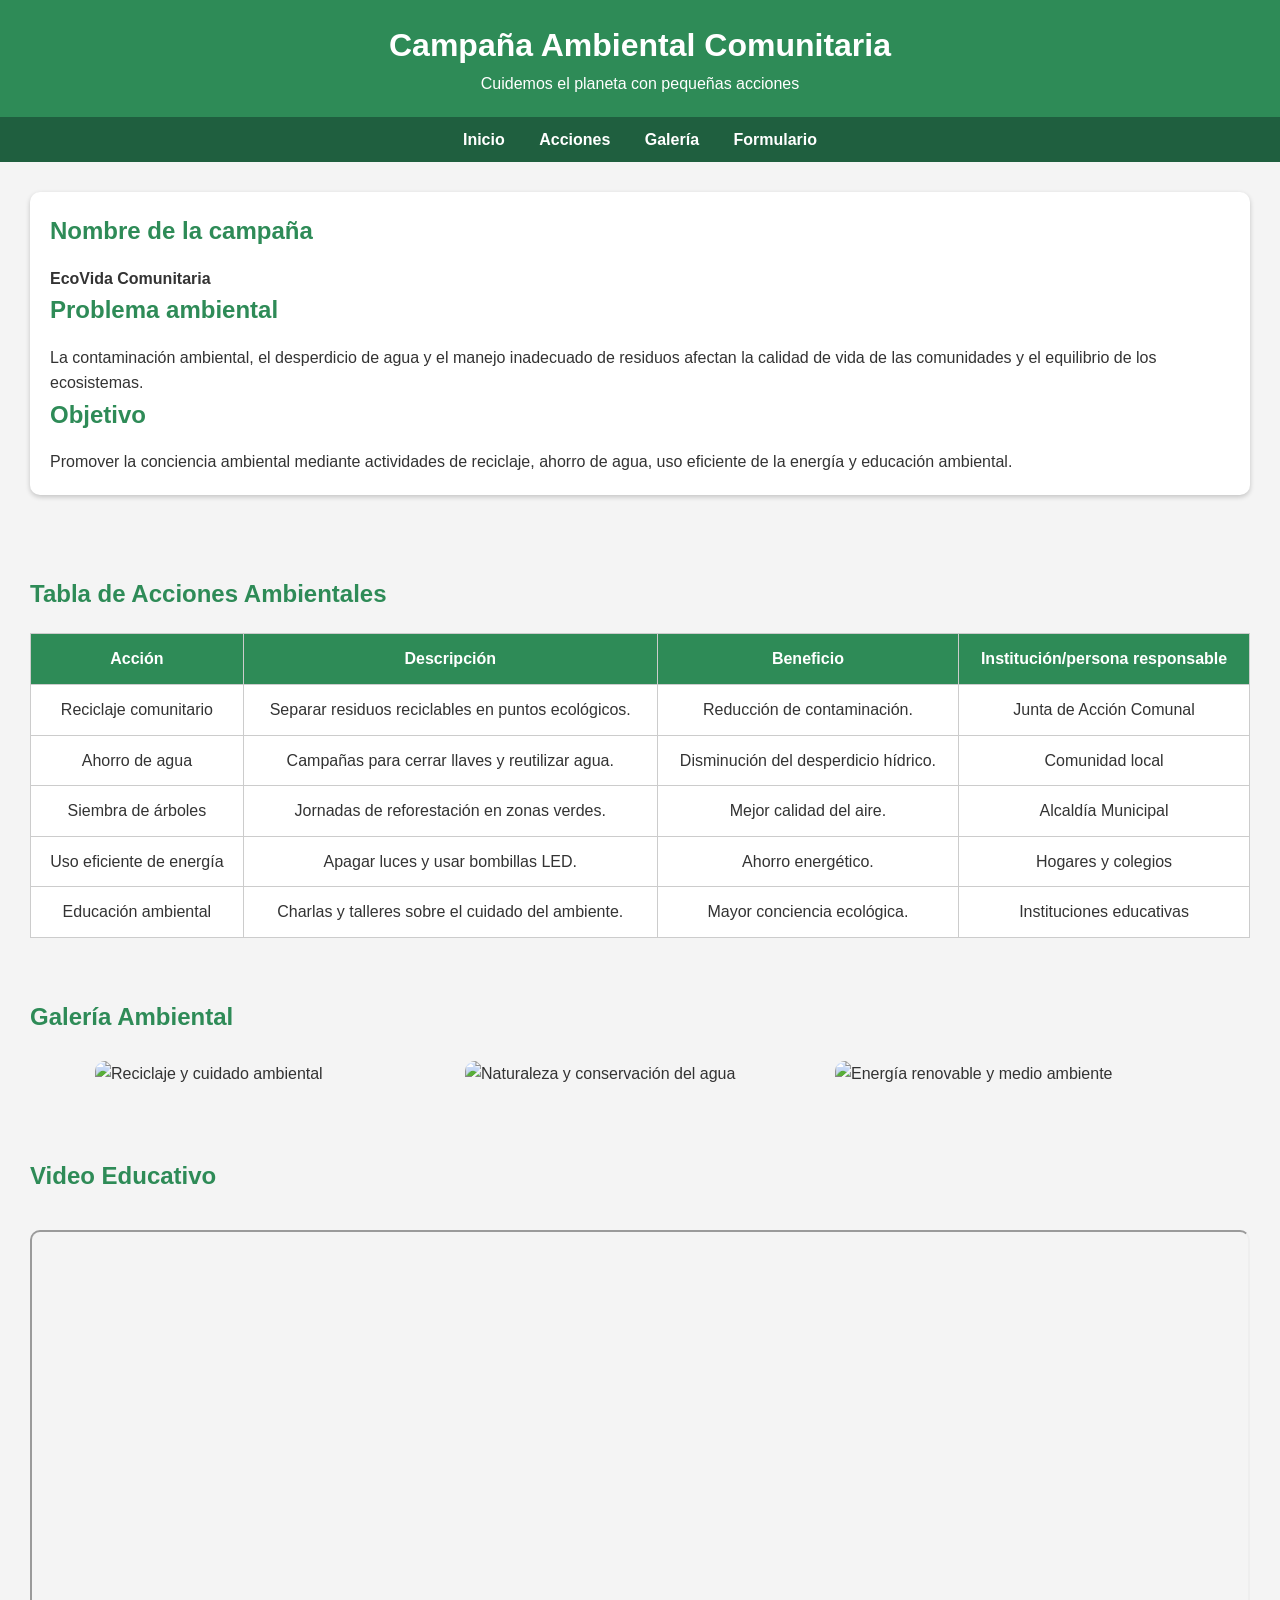
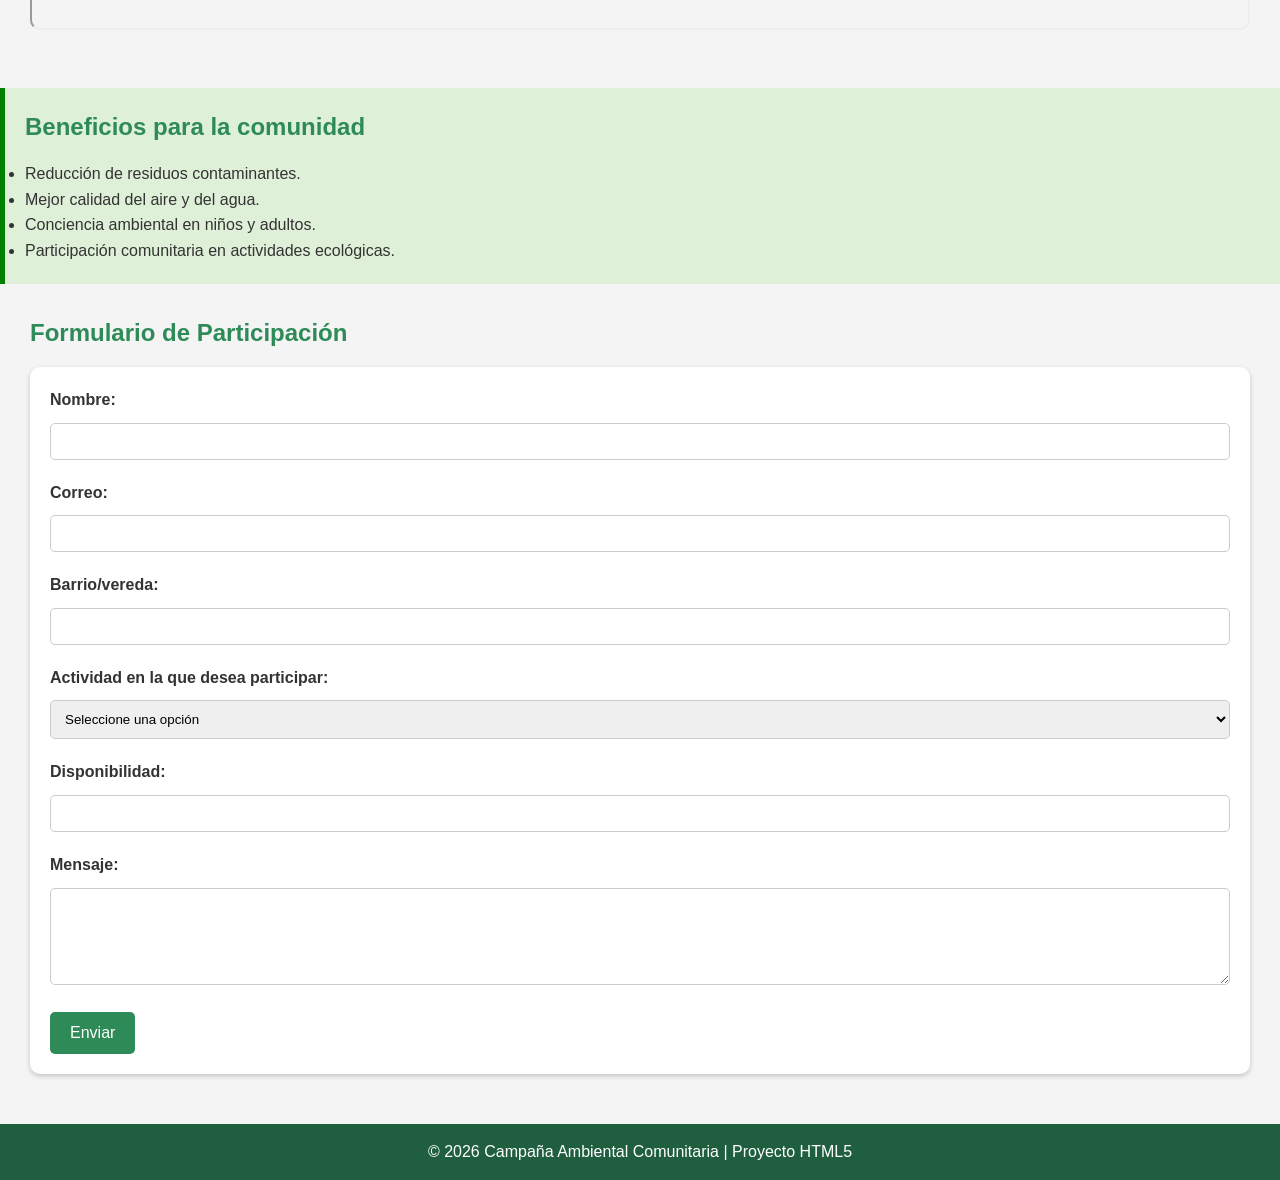
==== index.html @ 14d53672 "Remove empty line at the start of index.html" ====
<!DOCTYPE html>
<html lang="es">
<head>
    <meta charset="UTF-8">
    <meta name="viewport" content="width=device-width, initial-scale=1.0">
    <meta name="description" content="Campaña ambiental sobre reciclaje, ahorro de agua y cuidado del medio ambiente.">
    <title>Campaña Ambiental Comunitaria</title>

    <style>
        * {
            margin: 0;
            padding: 0;
            box-sizing: border-box;
            font-family: Arial, sans-serif;
        }

        body {
            background-color: #f4f4f4;
            color: #333;
            line-height: 1.6;
        }

        header {
            background: #2e8b57;
            color: white;
            padding: 20px;
            text-align: center;
        }

        nav {
            background: #1f5f3f;
            padding: 10px;
            text-align: center;
        }

        nav a {
            color: white;
            text-decoration: none;
            margin: 0 15px;
            font-weight: bold;
        }

        nav a:hover {
            color: yellow;
        }

        section {
            padding: 30px;
        }

        h2 {
            color: #2e8b57;
            margin-bottom: 15px;
        }

        article {
            background: white;
            padding: 20px;
            border-radius: 10px;
            margin-bottom: 20px;
            box-shadow: 0px 2px 5px rgba(0,0,0,0.2);
        }

        img {
            width: 100%;
            max-width: 350px;
            border-radius: 10px;
            margin: 10px;
        }

        .galeria {
            display: flex;
            flex-wrap: wrap;
            justify-content: center;
        }

        table {
            width: 100%;
            border-collapse: collapse;
            margin-top: 20px;
            background: white;
        }

        table, th, td {
            border: 1px solid #ccc;
        }

        th {
            background: #2e8b57;
            color: white;
        }

        th, td {
            padding: 12px;
            text-align: center;
        }

        form {
            background: white;
            padding: 20px;
            border-radius: 10px;
            box-shadow: 0px 2px 5px rgba(0,0,0,0.2);
        }

        label {
            font-weight: bold;
        }

        input, select, textarea {
            width: 100%;
            padding: 10px;
            margin: 10px 0 20px;
            border-radius: 5px;
            border: 1px solid #ccc;
        }

        button {
            background: #2e8b57;
            color: white;
            border: none;
            padding: 12px 20px;
            border-radius: 5px;
            cursor: pointer;
            font-size: 16px;
        }

        button:hover {
            background: #246b45;
        }

        aside {
            background: #dff0d8;
            padding: 20px;
            border-left: 5px solid green;
            margin-top: 20px;
        }

        footer {
            background: #1f5f3f;
            color: white;
            text-align: center;
            padding: 15px;
            margin-top: 20px;
        }

        iframe {
            width: 100%;
            height: 400px;
            border-radius: 10px;
            margin-top: 20px;
        }
    </style>
</head>
<body>

    <header>
        <h1>Campaña Ambiental Comunitaria</h1>
        <p>Cuidemos el planeta con pequeñas acciones</p>
    </header>

    <nav>
        <a href="#inicio">Inicio</a>
        <a href="#acciones">Acciones</a>
        <a href="#galeria">Galería</a>
        <a href="#formulario">Formulario</a>
    </nav>

    <section id="inicio">
        <article>
            <h2>Nombre de la campaña</h2>
            <p><strong>EcoVida Comunitaria</strong></p>

            <h2>Problema ambiental</h2>
            <p>
                La contaminación ambiental, el desperdicio de agua y el manejo inadecuado
                de residuos afectan la calidad de vida de las comunidades y el equilibrio
                de los ecosistemas.
            </p>

            <h2>Objetivo</h2>
            <p>
                Promover la conciencia ambiental mediante actividades de reciclaje,
                ahorro de agua, uso eficiente de la energía y educación ambiental.
            </p>
        </article>
    </section>

    <section id="acciones">
        <h2>Tabla de Acciones Ambientales</h2>

        <table>
            <tr>
                <th>Acción</th>
                <th>Descripción</th>
                <th>Beneficio</th>
                <th>Institución/persona responsable</th>
            </tr>

            <tr>
                <td>Reciclaje comunitario</td>
                <td>Separar residuos reciclables en puntos ecológicos.</td>
                <td>Reducción de contaminación.</td>
                <td>Junta de Acción Comunal</td>
            </tr>

            <tr>
                <td>Ahorro de agua</td>
                <td>Campañas para cerrar llaves y reutilizar agua.</td>
                <td>Disminución del desperdicio hídrico.</td>
                <td>Comunidad local</td>
            </tr>

            <tr>
                <td>Siembra de árboles</td>
                <td>Jornadas de reforestación en zonas verdes.</td>
                <td>Mejor calidad del aire.</td>
                <td>Alcaldía Municipal</td>
            </tr>

            <tr>
                <td>Uso eficiente de energía</td>
                <td>Apagar luces y usar bombillas LED.</td>
                <td>Ahorro energético.</td>
                <td>Hogares y colegios</td>
            </tr>

            <tr>
                <td>Educación ambiental</td>
                <td>Charlas y talleres sobre el cuidado del ambiente.</td>
                <td>Mayor conciencia ecológica.</td>
                <td>Instituciones educativas</td>
            </tr>
        </table>
    </section>

    <section id="galeria">
        <h2>Galería Ambiental</h2>

        <div class="galeria">
            <img src="https://images.unsplash.com/photo-1497436072909-60f360e1d4b1?q=80&w=1000&auto=format&fit=crop" alt="Reciclaje y cuidado ambiental">

            <img src="https://images.unsplash.com/photo-1506744038136-46273834b3fb?q=80&w=1000&auto=format&fit=crop" alt="Naturaleza y conservación del agua">

            <img src="https://images.unsplash.com/photo-1473448912268-2022ce9509d8?q=80&w=1000&auto=format&fit=crop" alt="Energía renovable y medio ambiente">
        </div>
    </section>

    <section>
        <h2>Video Educativo</h2>

        <iframe
            src="https://www.youtube.com/embed/Sn_R0zHDAmo"
            title="Video sobre reciclaje"
            allowfullscreen>
        </iframe>
    </section>

    <aside>
        <h2>Beneficios para la comunidad</h2>
        <ul>
            <li>Reducción de residuos contaminantes.</li>
            <li>Mejor calidad del aire y del agua.</li>
            <li>Conciencia ambiental en niños y adultos.</li>
            <li>Participación comunitaria en actividades ecológicas.</li>
        </ul>
    </aside>

    <section id="formulario">
        <h2>Formulario de Participación</h2>

        <form>
            <label for="nombre">Nombre:</label>
            <input type="text" id="nombre" name="nombre" required minlength="3">

            <label for="correo">Correo:</label>
            <input type="email" id="correo" name="correo" required>

            <label for="barrio">Barrio/vereda:</label>
            <input type="text" id="barrio" name="barrio" required>

            <label for="actividad">Actividad en la que desea participar:</label>
            <select id="actividad" name="actividad" required>
                <option value="">Seleccione una opción</option>
                <option value="reciclaje">Reciclaje</option>
                <option value="agua">Ahorro de agua</option>
                <option value="energia">Ahorro de energía</option>
                <option value="reforestacion">Reforestación</option>
            </select>

            <label for="disponibilidad">Disponibilidad:</label>
            <input type="text" id="disponibilidad" name="disponibilidad" required>

            <label for="mensaje">Mensaje:</label>
            <textarea id="mensaje" name="mensaje" rows="5" maxlength="250" required></textarea>

            <button type="submit">Enviar</button>
        </form>
    </section>

    <footer>
        <p>© 2026 Campaña Ambiental Comunitaria | Proyecto HTML5</p>
    </footer>

</body>
</html>
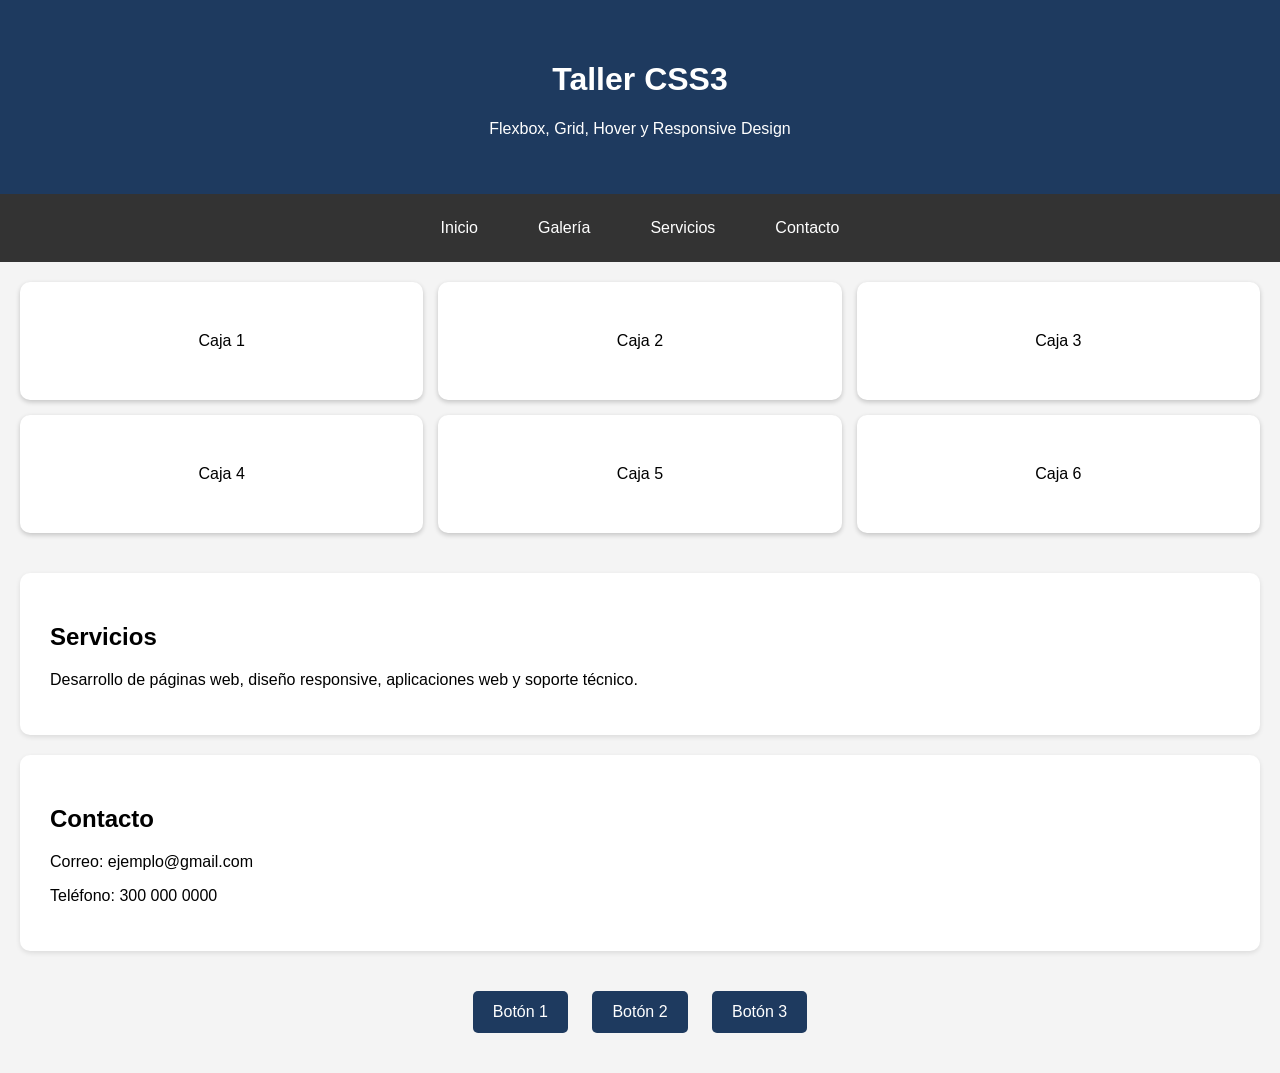
==== commit 03476cff: "Rename index2.html to index.html" ====
--- a/index.html
+++ b/index.html
@@ -3,304 +3,57 @@
 <head>
     <meta charset="UTF-8">
     <meta name="viewport" content="width=device-width, initial-scale=1.0">
-    <meta name="description" content="Campaña ambiental sobre reciclaje, ahorro de agua y cuidado del medio ambiente.">
-    <title>Campaña Ambiental Comunitaria</title>
-
-    <style>
-        * {
-            margin: 0;
-            padding: 0;
-            box-sizing: border-box;
-            font-family: Arial, sans-serif;
-        }
-
-        body {
-            background-color: #f4f4f4;
-            color: #333;
-            line-height: 1.6;
-        }
-
-        header {
-            background: #2e8b57;
-            color: white;
-            padding: 20px;
-            text-align: center;
-        }
-
-        nav {
-            background: #1f5f3f;
-            padding: 10px;
-            text-align: center;
-        }
-
-        nav a {
-            color: white;
-            text-decoration: none;
-            margin: 0 15px;
-            font-weight: bold;
-        }
-
-        nav a:hover {
-            color: yellow;
-        }
-
-        section {
-            padding: 30px;
-        }
-
-        h2 {
-            color: #2e8b57;
-            margin-bottom: 15px;
-        }
-
-        article {
-            background: white;
-            padding: 20px;
-            border-radius: 10px;
-            margin-bottom: 20px;
-            box-shadow: 0px 2px 5px rgba(0,0,0,0.2);
-        }
-
-        img {
-            width: 100%;
-            max-width: 350px;
-            border-radius: 10px;
-            margin: 10px;
-        }
-
-        .galeria {
-            display: flex;
-            flex-wrap: wrap;
-            justify-content: center;
-        }
-
-        table {
-            width: 100%;
-            border-collapse: collapse;
-            margin-top: 20px;
-            background: white;
-        }
-
-        table, th, td {
-            border: 1px solid #ccc;
-        }
-
-        th {
-            background: #2e8b57;
-            color: white;
-        }
-
-        th, td {
-            padding: 12px;
-            text-align: center;
-        }
-
-        form {
-            background: white;
-            padding: 20px;
-            border-radius: 10px;
-            box-shadow: 0px 2px 5px rgba(0,0,0,0.2);
-        }
-
-        label {
-            font-weight: bold;
-        }
-
-        input, select, textarea {
-            width: 100%;
-            padding: 10px;
-            margin: 10px 0 20px;
-            border-radius: 5px;
-            border: 1px solid #ccc;
-        }
-
-        button {
-            background: #2e8b57;
-            color: white;
-            border: none;
-            padding: 12px 20px;
-            border-radius: 5px;
-            cursor: pointer;
-            font-size: 16px;
-        }
-
-        button:hover {
-            background: #246b45;
-        }
-
-        aside {
-            background: #dff0d8;
-            padding: 20px;
-            border-left: 5px solid green;
-            margin-top: 20px;
-        }
-
-        footer {
-            background: #1f5f3f;
-            color: white;
-            text-align: center;
-            padding: 15px;
-            margin-top: 20px;
-        }
-
-        iframe {
-            width: 100%;
-            height: 400px;
-            border-radius: 10px;
-            margin-top: 20px;
-        }
-    </style>
+    <title>Taller CSS3</title>
+    <link rel="stylesheet" href="estilos.css">
 </head>
 <body>
 
-    <header>
-        <h1>Campaña Ambiental Comunitaria</h1>
-        <p>Cuidemos el planeta con pequeñas acciones</p>
+    <!-- ENCABEZADO -->
+    <header id="inicio">
+        <h1>Taller CSS3</h1>
+        <p>Flexbox, Grid, Hover y Responsive Design</p>
     </header>
 
-    <nav>
+    <!-- MENÚ FLEXBOX -->
+    <nav class="menu">
         <a href="#inicio">Inicio</a>
-        <a href="#acciones">Acciones</a>
         <a href="#galeria">Galería</a>
-        <a href="#formulario">Formulario</a>
+        <a href="#servicios">Servicios</a>
+        <a href="#contacto">Contacto</a>
     </nav>
 
-    <section id="inicio">
-        <article>
-            <h2>Nombre de la campaña</h2>
-            <p><strong>EcoVida Comunitaria</strong></p>
-
-            <h2>Problema ambiental</h2>
-            <p>
-                La contaminación ambiental, el desperdicio de agua y el manejo inadecuado
-                de residuos afectan la calidad de vida de las comunidades y el equilibrio
-                de los ecosistemas.
-            </p>
-
-            <h2>Objetivo</h2>
-            <p>
-                Promover la conciencia ambiental mediante actividades de reciclaje,
-                ahorro de agua, uso eficiente de la energía y educación ambiental.
-            </p>
-        </article>
+    <!-- GALERÍA GRID -->
+    <section class="galeria" id="galeria">
+        <div class="caja">Caja 1</div>
+        <div class="caja">Caja 2</div>
+        <div class="caja">Caja 3</div>
+        <div class="caja">Caja 4</div>
+        <div class="caja">Caja 5</div>
+        <div class="caja">Caja 6</div>
     </section>
 
-    <section id="acciones">
-        <h2>Tabla de Acciones Ambientales</h2>
-
-        <table>
-            <tr>
-                <th>Acción</th>
-                <th>Descripción</th>
-                <th>Beneficio</th>
-                <th>Institución/persona responsable</th>
-            </tr>
-
-            <tr>
-                <td>Reciclaje comunitario</td>
-                <td>Separar residuos reciclables en puntos ecológicos.</td>
-                <td>Reducción de contaminación.</td>
-                <td>Junta de Acción Comunal</td>
-            </tr>
-
-            <tr>
-                <td>Ahorro de agua</td>
-                <td>Campañas para cerrar llaves y reutilizar agua.</td>
-                <td>Disminución del desperdicio hídrico.</td>
-                <td>Comunidad local</td>
-            </tr>
-
-            <tr>
-                <td>Siembra de árboles</td>
-                <td>Jornadas de reforestación en zonas verdes.</td>
-                <td>Mejor calidad del aire.</td>
-                <td>Alcaldía Municipal</td>
-            </tr>
-
-            <tr>
-                <td>Uso eficiente de energía</td>
-                <td>Apagar luces y usar bombillas LED.</td>
-                <td>Ahorro energético.</td>
-                <td>Hogares y colegios</td>
-            </tr>
-
-            <tr>
-                <td>Educación ambiental</td>
-                <td>Charlas y talleres sobre el cuidado del ambiente.</td>
-                <td>Mayor conciencia ecológica.</td>
-                <td>Instituciones educativas</td>
-            </tr>
-        </table>
+    <!-- SERVICIOS -->
+    <section class="contenido" id="servicios">
+        <h2>Servicios</h2>
+        <p>
+            Desarrollo de páginas web, diseño responsive,
+            aplicaciones web y soporte técnico.
+        </p>
     </section>
 
-    <section id="galeria">
-        <h2>Galería Ambiental</h2>
-
-        <div class="galeria">
-            <img src="https://images.unsplash.com/photo-1497436072909-60f360e1d4b1?q=80&w=1000&auto=format&fit=crop" alt="Reciclaje y cuidado ambiental">
-
-            <img src="https://images.unsplash.com/photo-1506744038136-46273834b3fb?q=80&w=1000&auto=format&fit=crop" alt="Naturaleza y conservación del agua">
-
-            <img src="https://images.unsplash.com/photo-1473448912268-2022ce9509d8?q=80&w=1000&auto=format&fit=crop" alt="Energía renovable y medio ambiente">
-        </div>
+    <!-- CONTACTO -->
+    <section class="contenido" id="contacto">
+        <h2>Contacto</h2>
+        <p>Correo: ejemplo@gmail.com</p>
+        <p>Teléfono: 300 000 0000</p>
     </section>
 
-    <section>
-        <h2>Video Educativo</h2>
-
-        <iframe
-            src="https://www.youtube.com/embed/Sn_R0zHDAmo"
-            title="Video sobre reciclaje"
-            allowfullscreen>
-        </iframe>
+    <!-- BOTONES -->
+    <section class="botones">
+        <button>Botón 1</button>
+        <button>Botón 2</button>
+        <button>Botón 3</button>
     </section>
-
-    <aside>
-        <h2>Beneficios para la comunidad</h2>
-        <ul>
-            <li>Reducción de residuos contaminantes.</li>
-            <li>Mejor calidad del aire y del agua.</li>
-            <li>Conciencia ambiental en niños y adultos.</li>
-            <li>Participación comunitaria en actividades ecológicas.</li>
-        </ul>
-    </aside>
-
-    <section id="formulario">
-        <h2>Formulario de Participación</h2>
-
-        <form>
-            <label for="nombre">Nombre:</label>
-            <input type="text" id="nombre" name="nombre" required minlength="3">
-
-            <label for="correo">Correo:</label>
-            <input type="email" id="correo" name="correo" required>
-
-            <label for="barrio">Barrio/vereda:</label>
-            <input type="text" id="barrio" name="barrio" required>
-
-            <label for="actividad">Actividad en la que desea participar:</label>
-            <select id="actividad" name="actividad" required>
-                <option value="">Seleccione una opción</option>
-                <option value="reciclaje">Reciclaje</option>
-                <option value="agua">Ahorro de agua</option>
-                <option value="energia">Ahorro de energía</option>
-                <option value="reforestacion">Reforestación</option>
-            </select>
-
-            <label for="disponibilidad">Disponibilidad:</label>
-            <input type="text" id="disponibilidad" name="disponibilidad" required>
-
-            <label for="mensaje">Mensaje:</label>
-            <textarea id="mensaje" name="mensaje" rows="5" maxlength="250" required></textarea>
-
-            <button type="submit">Enviar</button>
-        </form>
-    </section>
-
-    <footer>
-        <p>© 2026 Campaña Ambiental Comunitaria | Proyecto HTML5</p>
-    </footer>
 
 </body>
 </html>
-
--- a/estilos.css
+++ b/estilos.css
@@ -0,0 +1,115 @@
+/* ESTILOS GENERALES */
+body {
+    font-family: Arial, sans-serif;
+    margin: 0;
+    background-color: #f4f4f4;
+    scroll-behavior: smooth;
+}
+
+/* ENCABEZADO */
+header {
+    background-color: #1e3a5f;
+    color: white;
+    text-align: center;
+    padding: 40px 20px;
+}
+
+/* MENÚ FLEXBOX */
+.menu {
+    display: flex;
+    justify-content: center;
+    background-color: #333;
+    padding: 15px;
+}
+
+.menu a {
+    color: white;
+    text-decoration: none;
+    margin: 0 15px;
+    padding: 10px 15px;
+    transition: 0.3s;
+    border-radius: 5px;
+}
+
+/* EFECTO HOVER MENÚ */
+.menu a:hover {
+    background-color: #00aaff;
+}
+
+/* GALERÍA GRID */
+.galeria {
+    display: grid;
+    grid-template-columns: repeat(3, 1fr);
+    gap: 15px;
+    padding: 20px;
+}
+
+/* CAJAS */
+.caja {
+    background-color: white;
+    padding: 50px;
+    text-align: center;
+    border-radius: 10px;
+    box-shadow: 0px 2px 5px rgba(0,0,0,0.2);
+    transition: 0.3s;
+}
+
+/* HOVER CAJAS */
+.caja:hover {
+    transform: scale(1.05);
+    background-color: #dff6ff;
+}
+
+/* SECCIONES */
+.contenido {
+    background-color: white;
+    margin: 20px;
+    padding: 30px;
+    border-radius: 10px;
+    box-shadow: 0px 2px 5px rgba(0,0,0,0.1);
+}
+
+/* BOTONES */
+.botones {
+    text-align: center;
+    margin: 30px;
+}
+
+button {
+    padding: 12px 20px;
+    margin: 10px;
+    border: none;
+    background-color: #1e3a5f;
+    color: white;
+    cursor: pointer;
+    border-radius: 5px;
+    transition: 0.3s;
+    font-size: 16px;
+}
+
+/* HOVER BOTONES */
+button:hover {
+    background-color: #00aaff;
+    transform: scale(1.05);
+}
+
+/* RESPONSIVE DESIGN */
+@media (max-width: 600px) {
+
+    .menu {
+        flex-direction: column;
+        align-items: center;
+    }
+
+    .menu a {
+        margin: 5px 0;
+    }
+
+    .galeria {
+        grid-template-columns: 1fr;
+    }
+
+    button {
+        width: 80%;
+    }
+}
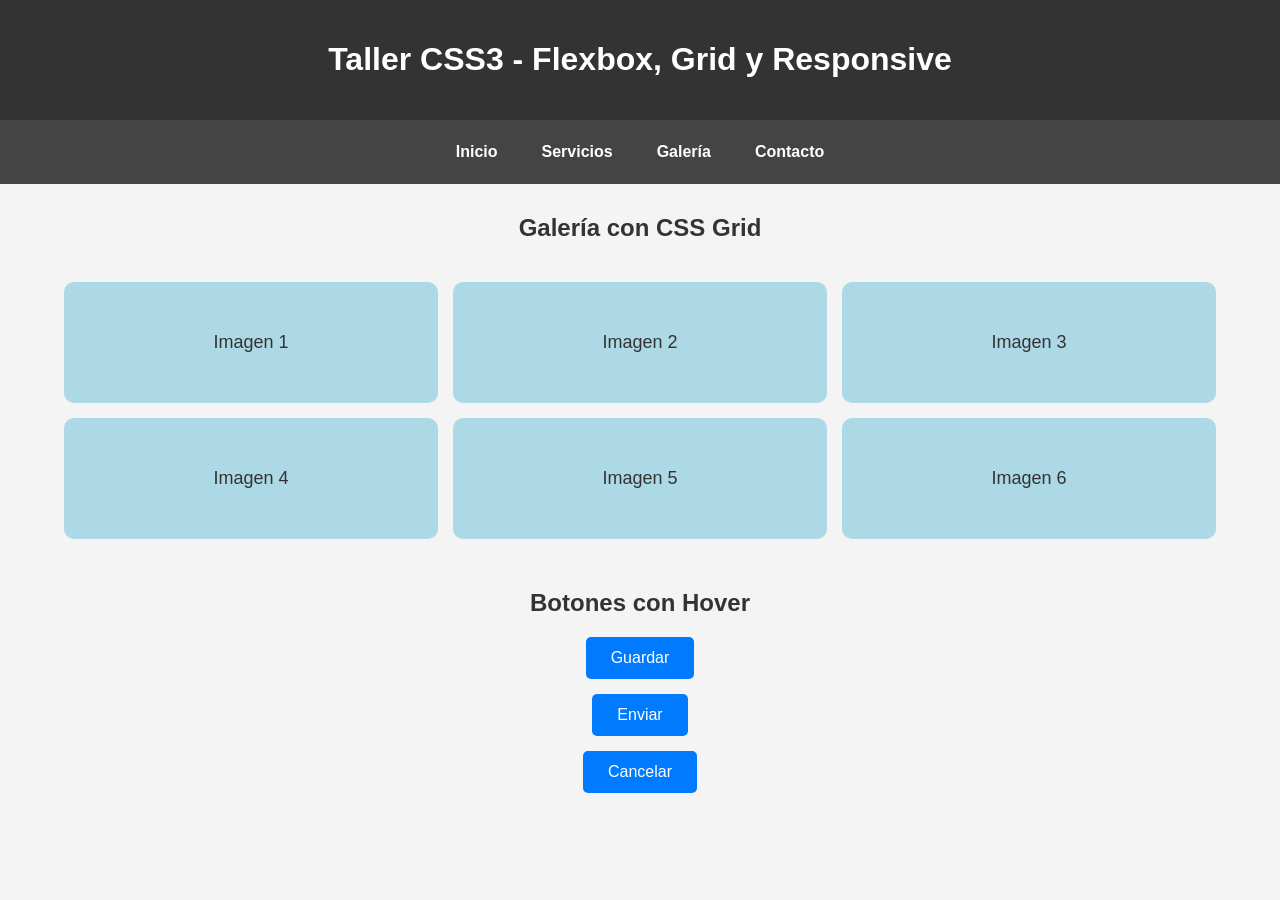
==== commit 19d235bb: "Actualizar index.html" ====
--- a/index.html
+++ b/index.html
@@ -8,52 +8,40 @@
 </head>
 <body>
 
-    <!-- ENCABEZADO -->
-    <header id="inicio">
-        <h1>Taller CSS3</h1>
-        <p>Flexbox, Grid, Hover y Responsive Design</p>
+    <header>
+        <h1>Taller CSS3 - Flexbox, Grid y Responsive</h1>
     </header>
 
-    <!-- MENÚ FLEXBOX -->
+    <!-- Ejercicio 1 -->
     <nav class="menu">
-        <a href="#inicio">Inicio</a>
-        <a href="#galeria">Galería</a>
-        <a href="#servicios">Servicios</a>
-        <a href="#contacto">Contacto</a>
+        <a href="#">Inicio</a>
+        <a href="#">Servicios</a>
+        <a href="#">Galería</a>
+        <a href="#">Contacto</a>
     </nav>
 
-    <!-- GALERÍA GRID -->
-    <section class="galeria" id="galeria">
-        <div class="caja">Caja 1</div>
-        <div class="caja">Caja 2</div>
-        <div class="caja">Caja 3</div>
-        <div class="caja">Caja 4</div>
-        <div class="caja">Caja 5</div>
-        <div class="caja">Caja 6</div>
+    <!-- Ejercicio 2 -->
+    <section>
+        <h2>Galería con CSS Grid</h2>
+
+        <div class="galeria">
+            <div class="imagen">Imagen 1</div>
+            <div class="imagen">Imagen 2</div>
+            <div class="imagen">Imagen 3</div>
+            <div class="imagen">Imagen 4</div>
+            <div class="imagen">Imagen 5</div>
+            <div class="imagen">Imagen 6</div>
+        </div>
     </section>
 
-    <!-- SERVICIOS -->
-    <section class="contenido" id="servicios">
-        <h2>Servicios</h2>
-        <p>
-            Desarrollo de páginas web, diseño responsive,
-            aplicaciones web y soporte técnico.
-        </p>
-    </section>
+    <!-- Ejercicio 3 -->
+    <section>
+        <h2>Botones con Hover</h2>
 
-    <!-- CONTACTO -->
-    <section class="contenido" id="contacto">
-        <h2>Contacto</h2>
-        <p>Correo: ejemplo@gmail.com</p>
-        <p>Teléfono: 300 000 0000</p>
-    </section>
-
-    <!-- BOTONES -->
-    <section class="botones">
-        <button>Botón 1</button>
-        <button>Botón 2</button>
-        <button>Botón 3</button>
+        <button>Guardar</button>
+        <button>Enviar</button>
+        <button>Cancelar</button>
     </section>
 
 </body>
-</html>
+</html>
--- a/estilos.css
+++ b/estilos.css
@@ -1,42 +1,134 @@
-/* ESTILOS GENERALES */
 body {
     font-family: Arial, sans-serif;
     margin: 0;
     background-color: #f4f4f4;
-    scroll-behavior: smooth;
+    color: #333;
 }
 
-/* ENCABEZADO */
 header {
-    background-color: #1e3a5f;
+    background-color: #222;
     color: white;
     text-align: center;
-    padding: 40px 20px;
+    padding: 15px;
 }
 
-/* MENÚ FLEXBOX */
+h2 {
+    text-align: center;
+    margin: 20px 0;
+}
+
+/* Menú */
 .menu {
     display: flex;
     justify-content: center;
+    gap: 15px;
+    background-color: #444;
+    padding: 10px;
+}
+
+.menu a {
+    color: white;
+    text-decoration: none;
+    padding: 8px 12px;
+}
+
+.menu a:hover {
+    background-color: #666;
+    border-radius: 5px;
+}
+
+/* Galería */
+.galeria {
+    width: 90%;
+    margin: auto;
+    display: grid;
+    grid-template-columns: repeat(3, 1fr);
+    gap: 10px;
+}
+
+.imagen {
+    background-color: #d9ecff;
+    padding: 30px;
+    text-align: center;
+    border-radius: 8px;
+}
+
+/* Botones */
+button {
+    display: block;
+    margin: 10px auto;
+    padding: 10px 20px;
+    border: none;
+    background-color: #007bff;
+    color: white;
+    border-radius: 5px;
+    cursor: pointer;
+    transition: 0.3s;
+}
+
+button:hover {
+    background-color: green;
+}
+
+/* Responsive */
+@media (max-width: 600px) {
+
+    .menu {
+        flex-direction: column;
+        align-items: center;
+    }
+
+    .galeria {
+        grid-template-columns: 1fr;
+    }
+}
+```css
+/* Estilos generales */
+body {
+    font-family: Arial, sans-serif;
+    margin: 0;
+    padding: 0;
+    background-color: #f4f4f4;
+}
+
+header {
     background-color: #333;
+    color: white;
+    text-align: center;
+    padding: 20px;
+}
+
+h2 {
+    text-align: center;
+    margin-top: 30px;
+}
+
+/* ========================= */
+/* Ejercicio 1 - Menú Flexbox */
+/* ========================= */
+
+.menu {
+    display: flex;
+    justify-content: center;
+    gap: 20px;
+    background-color: #444;
     padding: 15px;
 }
 
 .menu a {
     color: white;
     text-decoration: none;
-    margin: 0 15px;
-    padding: 10px 15px;
-    transition: 0.3s;
-    border-radius: 5px;
+    font-weight: bold;
 }
 
-/* EFECTO HOVER MENÚ */
 .menu a:hover {
-    background-color: #00aaff;
+    color: yellow;
 }
 
-/* GALERÍA GRID */
+/* ========================= */
+/* Ejercicio 2 - Grid */
+/* ========================= */
+
 .galeria {
     display: grid;
     grid-template-columns: repeat(3, 1fr);
@@ -44,56 +136,40 @@
     padding: 20px;
 }
 
-/* CAJAS */
-.caja {
-    background-color: white;
+.imagen {
+    background-color: lightblue;
     padding: 50px;
     text-align: center;
+    font-size: 18px;
     border-radius: 10px;
-    box-shadow: 0px 2px 5px rgba(0,0,0,0.2);
+}
+
+/* ========================= */
+/* Ejercicio 3 - Hover */
+/* ========================= */
+
+button {
+    display: block;
+    margin: 15px auto;
+    padding: 12px 25px;
+    border: none;
+    background-color: #007bff;
+    color: white;
+    font-size: 16px;
+    border-radius: 5px;
+    cursor: pointer;
     transition: 0.3s;
 }
 
-/* HOVER CAJAS */
-.caja:hover {
-    transform: scale(1.05);
-    background-color: #dff6ff;
-}
-
-/* SECCIONES */
-.contenido {
-    background-color: white;
-    margin: 20px;
-    padding: 30px;
-    border-radius: 10px;
-    box-shadow: 0px 2px 5px rgba(0,0,0,0.1);
-}
-
-/* BOTONES */
-.botones {
-    text-align: center;
-    margin: 30px;
-}
-
-button {
-    padding: 12px 20px;
-    margin: 10px;
-    border: none;
-    background-color: #1e3a5f;
-    color: white;
-    cursor: pointer;
-    border-radius: 5px;
-    transition: 0.3s;
-    font-size: 16px;
-}
-
-/* HOVER BOTONES */
 button:hover {
-    background-color: #00aaff;
+    background-color: green;
     transform: scale(1.05);
 }
 
-/* RESPONSIVE DESIGN */
+/* ========================= */
+/* Ejercicio 4 - Responsive */
+/* ========================= */
+
 @media (max-width: 600px) {
 
     .menu {
@@ -101,15 +177,7 @@
         align-items: center;
     }
 
-    .menu a {
-        margin: 5px 0;
-    }
-
     .galeria {
         grid-template-columns: 1fr;
     }
-
-    button {
-        width: 80%;
-    }
-}
+}
